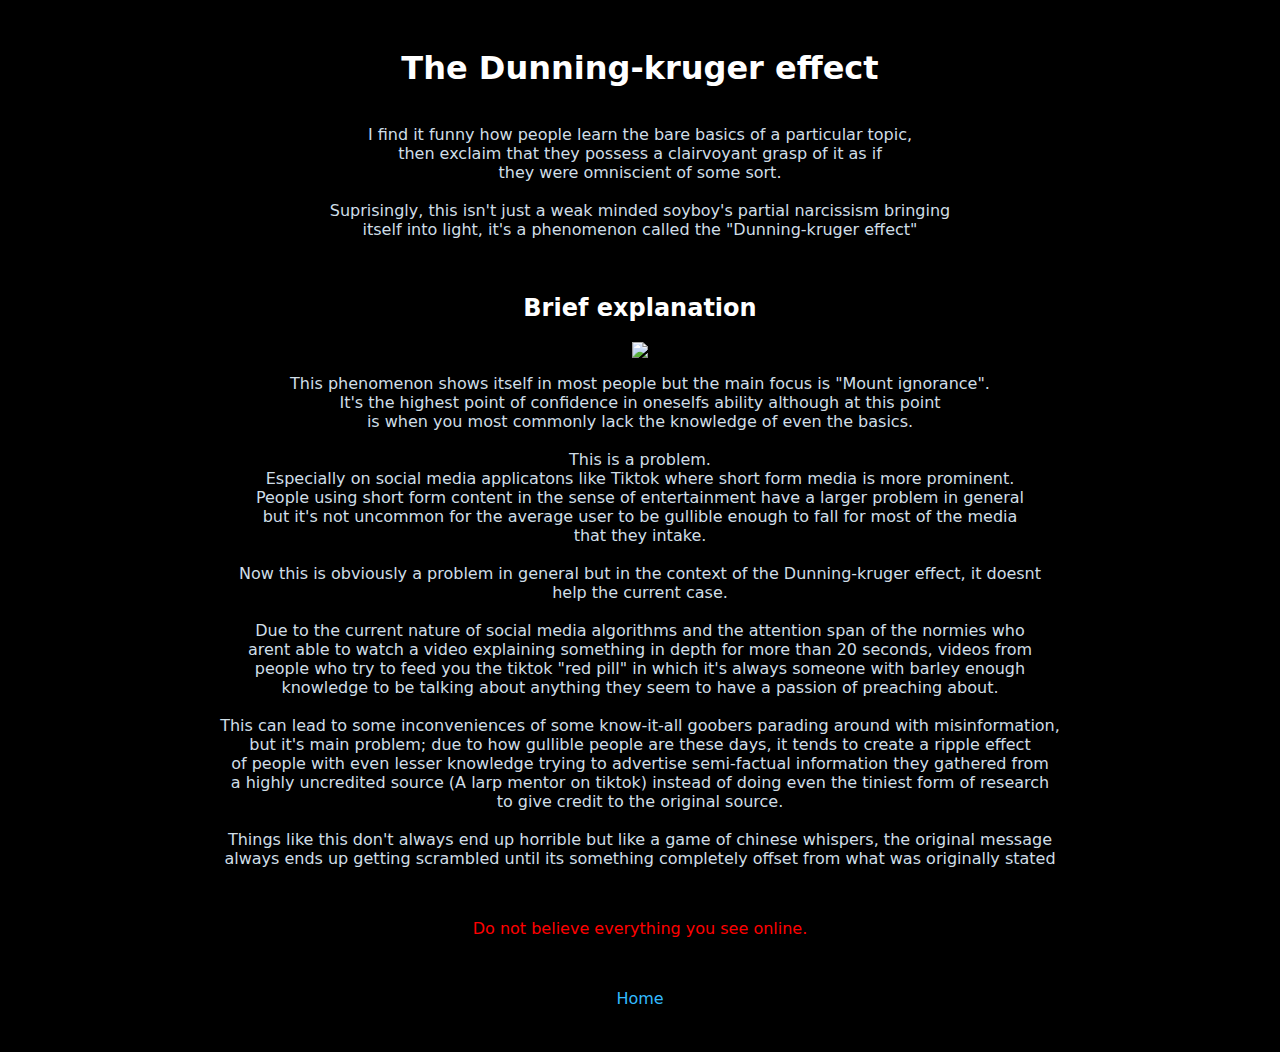
==== articles/Dunning-Kruger.html @ dc3acb38 "Add files via upload" ====
<!DOCTYPE HTMl>
<html>
    <head>
    <body>
    <link rel="stylesheet" href="../styles.css">
    
    <h1>The Dunning-kruger effect</h1>


    <p>
    I find it funny how people learn the bare basics of a particular topic,<br>
    then exclaim that they possess a clairvoyant grasp of it as if<br>
    they were omniscient of some sort.<br><br>

    Suprisingly, this isn't just a weak minded soyboy's partial narcissism bringing<br>
    itself into light, it's a phenomenon called the "Dunning-kruger effect"<br><br>

    <h2>Brief explanation</h2>
   
    <img src="../Pix/dunning.png"></a>
    <p>
    This phenomenon shows itself in most people but the main focus is "Mount ignorance".<br>
    It's the highest point of confidence in oneselfs ability although at this point<br>
    is when you most commonly lack the knowledge of even the basics.<br><br>

    This is a problem.<br>

    Especially on social media applicatons like Tiktok where short form media is more prominent.<br>
    People using short form content in the sense of entertainment have a larger problem in general<br>
    but it's not uncommon for the average user to be gullible enough to fall for most of the media <br>
    that they intake.<br><br>

    Now this is obviously a problem in general but in the context of the Dunning-kruger effect, it doesnt<br>
    help the current case.<br><br>

    Due to the current nature of social media algorithms and the attention span of the normies who<br>
    arent able to watch a video explaining something in depth for more than 20 seconds, videos from<br>
    people who try to feed you the tiktok "red pill" in which it's always someone with barley enough<br>
    knowledge to be talking about anything they seem to have a passion of preaching about.<br><br>

    This can lead to some inconveniences of some know-it-all goobers parading around with misinformation,<br>
    but it's main problem; due to how gullible people are these days, it tends to create a ripple effect <br>
    of people with even lesser knowledge trying to advertise semi-factual information they gathered from <br>
    a highly uncredited source (A larp mentor on tiktok) instead of doing even the tiniest form of research <br>
    to give credit to the original source.<br><br>

    Things like this don't always end up horrible but like a game of chinese whispers, the original message<br>
    always ends up getting scrambled until its something completely offset from what was originally stated<br><br>

    <p id="turnred">Do not believe everything you see online.<br><br></p>
    

    <p>
    </body>
    <a href="../index.html">Home</a>
    </head>
</html>
---- styles.css ----
main {
	max-width: 800px ;
	margin: auto ;
}

#turnred {
    color: red;
}

h1,h2 {
    color: #FFFFFF;
}

a {
	color: #33bbff ;
	text-decoration: none ;
}


p {
    color: #cfdee7;

}

li {
	padding-bottom: .5em ;
}

li::marker {
    color: white;
}

body {
    background-color: #000000;
    font-family: "Fira Sans",sans ;

    flex: 1;
    display: flex;
    flex-direction: column;
    justify-content: flex-start;
    align-items: center;
    text-align: center;
    padding: 20px;
}
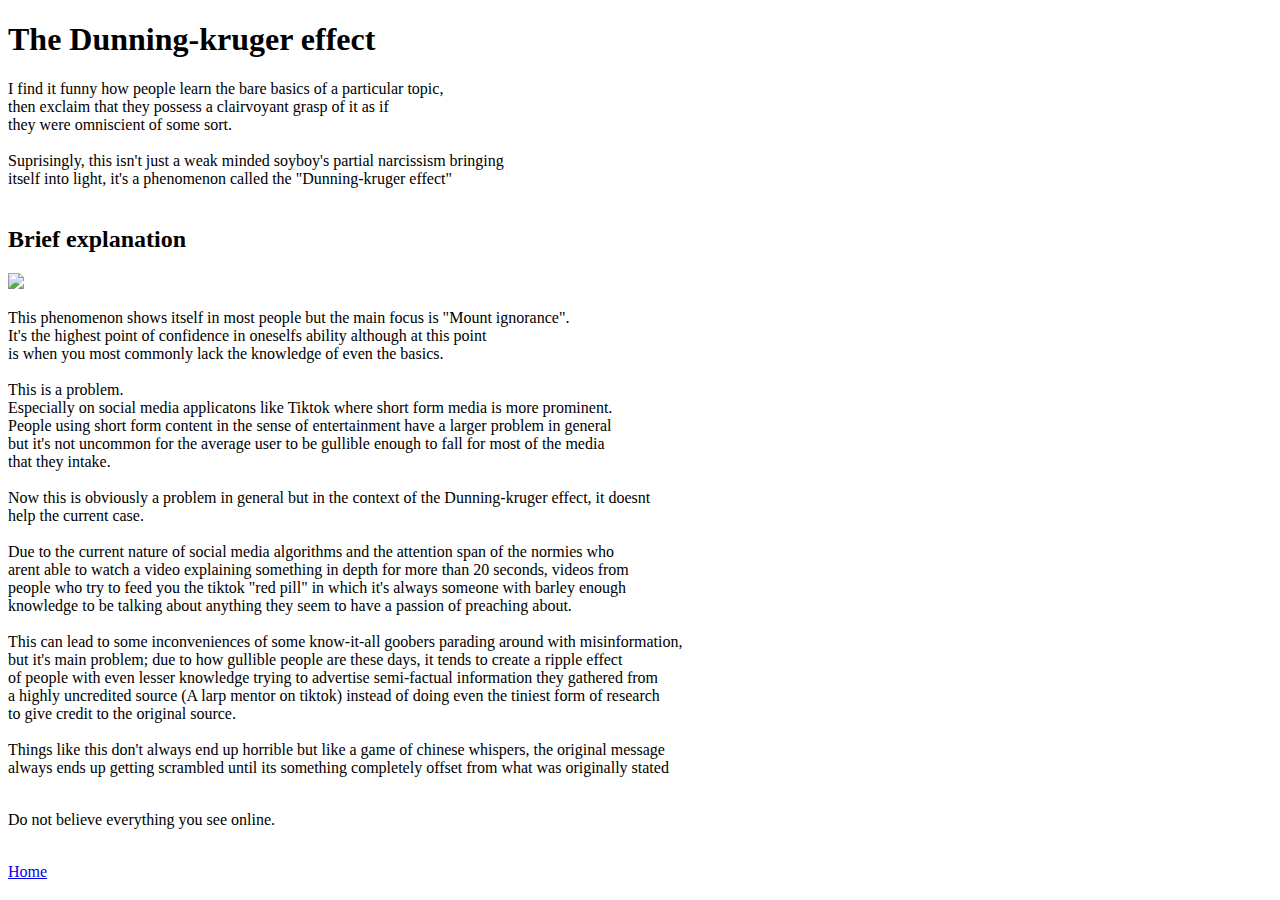
==== commit 446b883e: "Update Dunning-Kruger.html" ====
--- a/articles/Dunning-Kruger.html
+++ b/articles/Dunning-Kruger.html
@@ -2,7 +2,7 @@
 <html>
     <head>
     <body>
-    <link rel="stylesheet" href="../styles.css">
+    <link rel="stylesheet" href=".https://0xby73.github.io/styles.css">
     
     <h1>The Dunning-kruger effect</h1>
 
@@ -17,7 +17,7 @@
 
     <h2>Brief explanation</h2>
    
-    <img src="../Pix/dunning.png"></a>
+    <img src="https://0xby73.github.io/pix/dunning.png"></a>
     <p>
     This phenomenon shows itself in most people but the main focus is "Mount ignorance".<br>
     It's the highest point of confidence in oneselfs ability although at this point<br>
@@ -52,6 +52,6 @@
 
     <p>
     </body>
-    <a href="../index.html">Home</a>
+    <a href="https://0xby73.github.io/">Home</a>
     </head>
 </html>
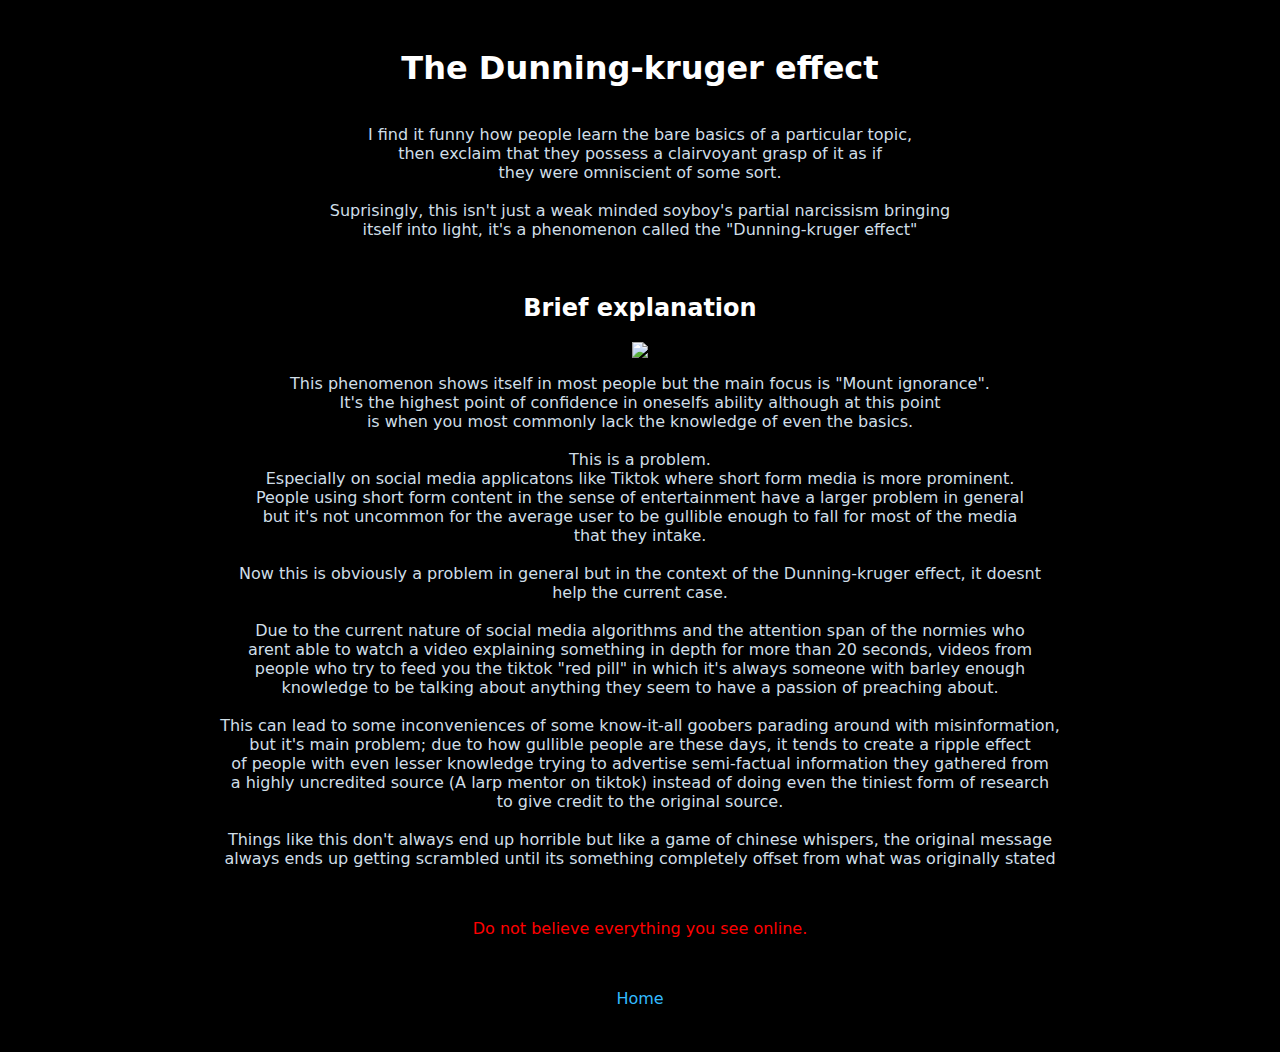
==== commit 6b075740: "Update Dunning-Kruger.html" ====
--- a/articles/Dunning-Kruger.html
+++ b/articles/Dunning-Kruger.html
@@ -2,7 +2,7 @@
 <html>
     <head>
     <body>
-    <link rel="stylesheet" href=".https://0xby73.github.io/styles.css">
+    <link rel="stylesheet" href="https://0xby73.github.io/styles.css">
     
     <h1>The Dunning-kruger effect</h1>
 
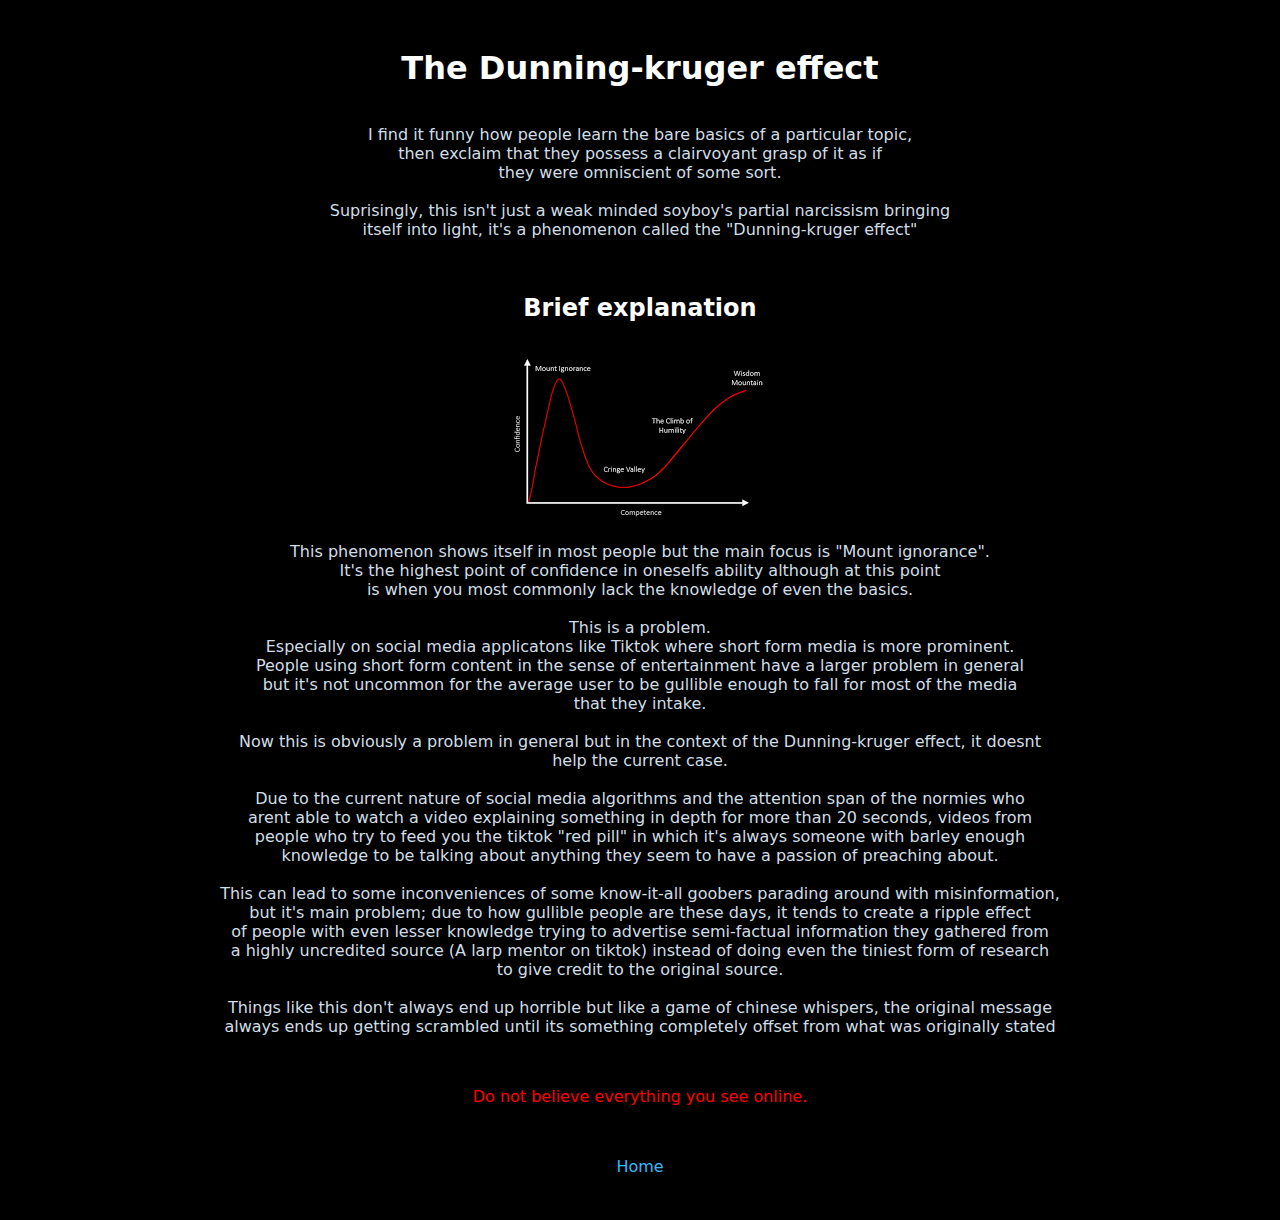
==== commit bbab3bea: "Update Dunning-Kruger.html" ====
--- a/articles/Dunning-Kruger.html
+++ b/articles/Dunning-Kruger.html
@@ -17,7 +17,7 @@
 
     <h2>Brief explanation</h2>
    
-    <img src="https://0xby73.github.io/pix/dunning.png"></a>
+    <img src="https://0xby73.github.io/pix/Dunning.png"></a>
     <p>
     This phenomenon shows itself in most people but the main focus is "Mount ignorance".<br>
     It's the highest point of confidence in oneselfs ability although at this point<br>
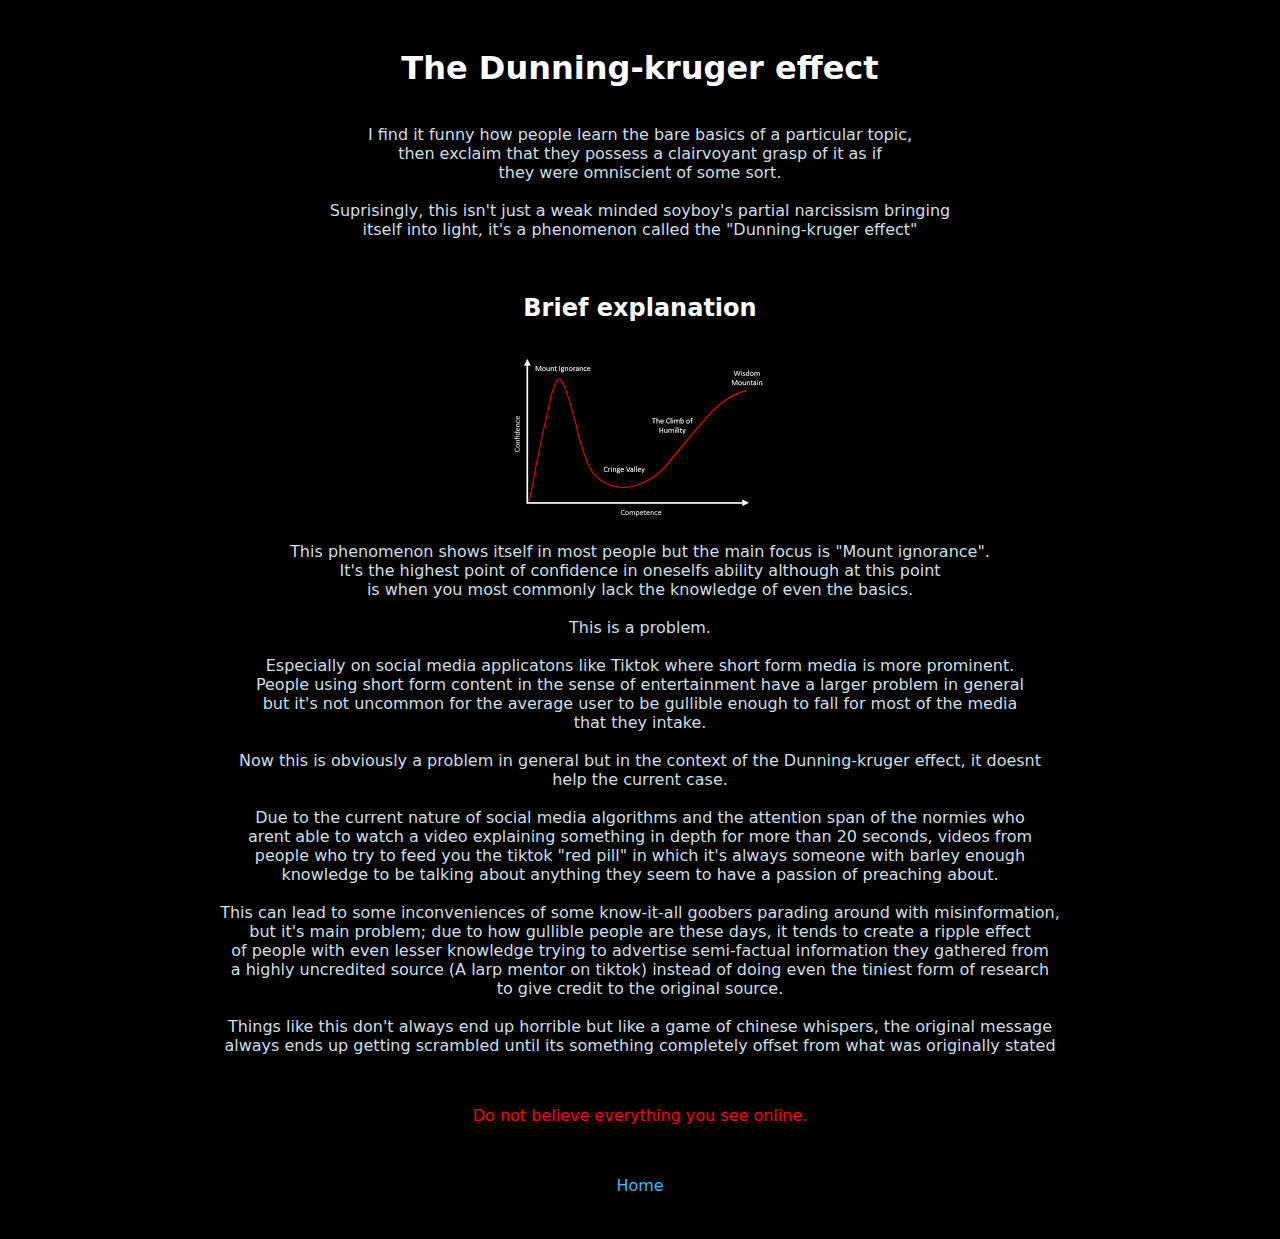
==== commit bd6d202c: "Update Dunning-Kruger.html" ====
--- a/articles/Dunning-Kruger.html
+++ b/articles/Dunning-Kruger.html
@@ -23,7 +23,7 @@
     It's the highest point of confidence in oneselfs ability although at this point<br>
     is when you most commonly lack the knowledge of even the basics.<br><br>
 
-    This is a problem.<br>
+    This is a problem.<br><br>
 
     Especially on social media applicatons like Tiktok where short form media is more prominent.<br>
     People using short form content in the sense of entertainment have a larger problem in general<br>
